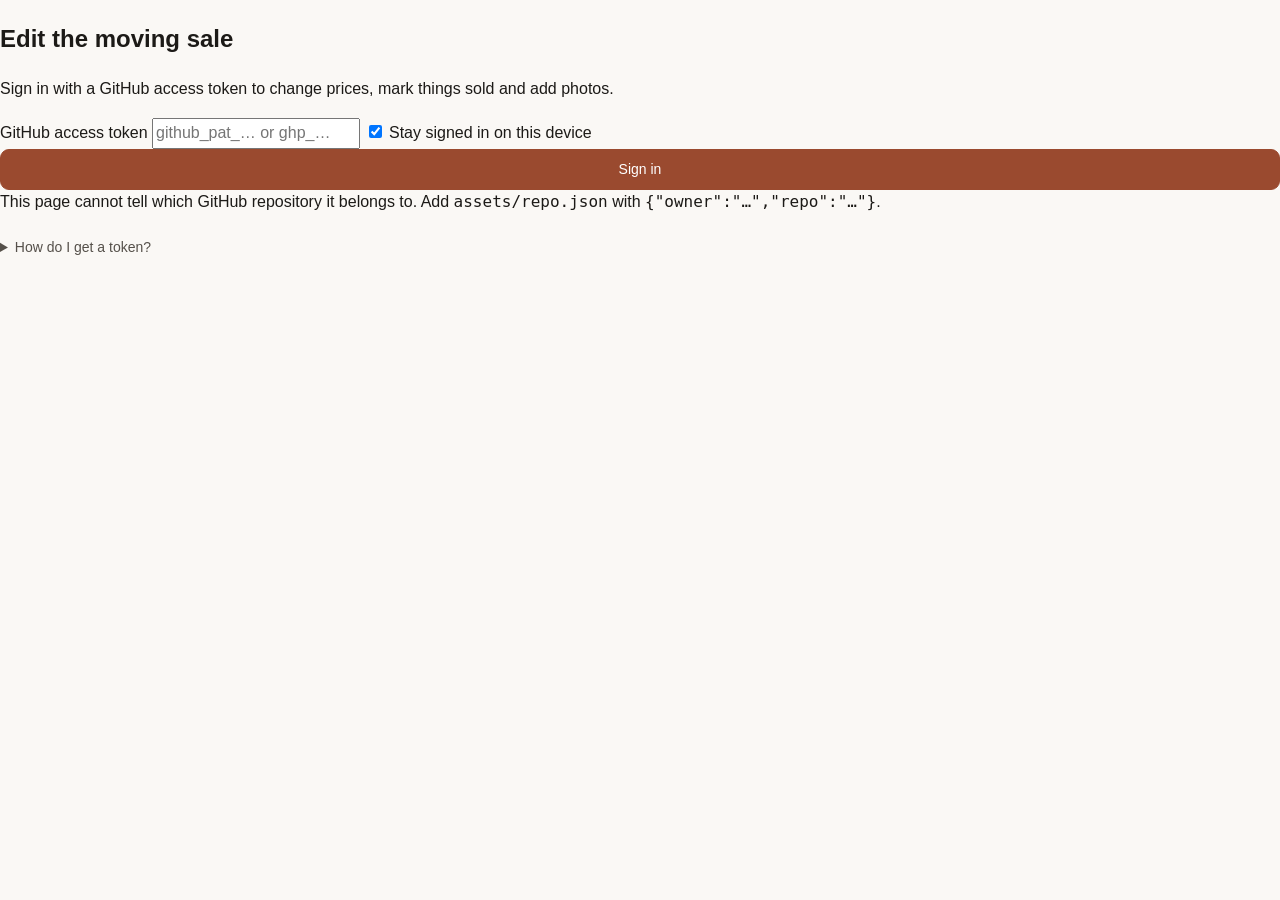
==== admin.html @ 58aaeb29 "Add 6 items, reprice listing, support per-item crops Photos: crib, changing table, nursery rocker, a" ====
<!doctype html>
<html lang="en">
<head>
<meta charset="utf-8">
<meta name="viewport" content="width=device-width, initial-scale=1">
<title>Edit listing · Moving Sale</title>
<meta name="robots" content="noindex, nofollow">
<link rel="icon" href="data:image/svg+xml,<svg xmlns='http://www.w3.org/2000/svg' viewBox='0 0 100 100'><text y='.9em' font-size='90'>🔧</text></svg>">
<link rel="stylesheet" href="assets/style.css?v=3">
<link rel="stylesheet" href="assets/admin.css?v=2">
</head>
<body>

<!-- ============ SIGN-IN GATE ============ -->
<section class="gate" id="gate">
  <div class="panel">
    <h2>Edit the moving sale</h2>
    <p class="lede">Sign in with a GitHub access token to change prices, mark things sold and add photos.</p>

    <label class="field">
      <span>GitHub access token</span>
      <input type="password" id="tokenInput" placeholder="github_pat_… or ghp_…" autocomplete="off" spellcheck="false">
    </label>
    <label class="checkline" style="margin-bottom:16px">
      <input type="checkbox" id="rememberToken" checked>
      Stay signed in on this device
    </label>
    <button class="btn primary" id="signInBtn" style="width:100%">Sign in</button>
    <div id="gateMsg"></div>

    <details style="margin-top:22px">
      <summary style="cursor:pointer;font-size:14px;color:var(--ink-2)">How do I get a token?</summary>
      <ol class="hint" style="line-height:1.7;padding-left:20px;margin-top:10px">
        <li>Go to <a id="patLink" href="https://github.com/settings/personal-access-tokens/new" target="_blank" rel="noopener">GitHub → fine-grained tokens → Generate new token</a>.</li>
        <li>Give it any name, e.g. <em>moving sale</em>, and an expiry (a year is fine).</li>
        <li>Under <strong>Repository access</strong> pick <strong>Only select repositories</strong> → this site's repo.</li>
        <li>Under <strong>Permissions → Repository permissions</strong>, set <strong>Contents</strong> to <strong>Read and write</strong>.</li>
        <li>Generate it, copy the token, and paste it above. It is stored only in this browser and sent only to github.com.</li>
      </ol>
    </details>
  </div>
</section>

<!-- ============ EDITOR ============ -->
<div id="editor" hidden>
  <header class="admin-head">
    <div class="wrap">
      <h1>Edit listing</h1>
      <span class="who" id="whoami"></span>
      <a class="btn" href="index.html" target="_blank" rel="noopener" style="flex:0 0 auto">View site ↗</a>
      <button class="btn" id="signOutBtn" style="flex:0 0 auto">Sign out</button>
    </div>
  </header>

  <main class="wrap" style="padding-bottom:20px">
    <div id="topMsg"></div>

    <section class="section">
      <h2>Page details</h2>
      <p class="sub">Shown at the top of the public page.</p>
      <div class="panel">
        <label class="field"><span>Headline</span><input type="text" id="cfgTitle"></label>
        <label class="field"><span>Subtitle</span><input type="text" id="cfgSubtitle"></label>
        <label class="field"><span>Availability</span><input type="text" id="cfgAvail" placeholder="Many items available early October…"></label>
        <label class="field"><span>Note to buyers</span><textarea id="cfgNote" rows="2"></textarea></label>
        <div class="three-col">
          <label class="field"><span>Your name</span><input type="text" id="cfgName"></label>
          <label class="field"><span>Email</span><input type="email" id="cfgEmail" placeholder="guy@example.com"></label>
          <label class="field"><span>Phone (for texts)</span><input type="tel" id="cfgPhone" placeholder="+1 917 555 0123"></label>
        </div>
        <p class="hint">Type these normally. They are stored scrambled in the repo so search engines and address harvesters don't pick them up, and unscrambled again when the page loads. Leave either blank to hide it.</p>
      </div>
    </section>

    <section class="section">
      <h2>Items <span id="itemCount" style="color:var(--ink-3);font-family:var(--sans);font-size:14px;font-weight:400"></span></h2>
      <p class="sub">Click a row to open it. Photos are resized automatically before upload.</p>
      <div id="itemList"></div>
      <button class="btn" id="addItemBtn" style="width:100%">+ Add an item</button>
    </section>
  </main>

  <div class="savebar">
    <div class="wrap">
      <span class="status-text" id="saveStatus">No unsaved changes</span>
      <button class="btn" id="reloadBtn">Discard &amp; reload</button>
      <button class="btn primary wide" id="saveBtn" disabled>Save changes</button>
    </div>
  </div>
</div>

<input type="file" id="filePicker" accept="image/*" multiple hidden>

<script src="assets/admin.js?v=3"></script>
</body>
</html>
---- assets/style.css ----
/* ---------- tokens ---------- */
:root {
  --bg:          #faf8f5;
  --bg-raised:   #ffffff;
  --bg-sunken:   #f1ede7;
  --ink:         #1c1a17;
  --ink-2:       #55504a;
  --ink-3:       #8b847c;
  --line:        #e2dcd3;
  --line-strong: #cfc7bb;
  --accent:      #9a4a2f;
  --accent-ink:  #ffffff;
  --good:        #2f6b46;
  --warn:        #9a6b12;
  --shadow-sm:   0 1px 2px rgba(28,26,23,.06), 0 2px 6px rgba(28,26,23,.05);
  --shadow-md:   0 2px 4px rgba(28,26,23,.07), 0 12px 28px rgba(28,26,23,.09);
  --radius:      14px;
  --serif: "Iowan Old Style", "Palatino Linotype", Palatino, Georgia, serif;
  --sans: -apple-system, BlinkMacSystemFont, "Segoe UI", Inter, Roboto, Helvetica, Arial, sans-serif;
  color-scheme: light;
}
@media (prefers-color-scheme: dark) {
  :root:not([data-theme="light"]) {
    --bg:          #16151a;
    --bg-raised:   #201f25;
    --bg-sunken:   #121116;
    --ink:         #f0ece6;
    --ink-2:       #b5aea5;
    --ink-3:       #837c74;
    --line:        #322f38;
    --line-strong: #454150;
    --accent:      #e0805e;
    --accent-ink:  #1a1013;
    --good:        #6fc08e;
    --warn:        #d9ab52;
    --shadow-sm:   0 1px 2px rgba(0,0,0,.4);
    --shadow-md:   0 2px 4px rgba(0,0,0,.35), 0 12px 28px rgba(0,0,0,.45);
    color-scheme: dark;
  }
}
:root[data-theme="dark"] {
  --bg:#16151a; --bg-raised:#201f25; --bg-sunken:#121116;
  --ink:#f0ece6; --ink-2:#b5aea5; --ink-3:#837c74;
  --line:#322f38; --line-strong:#454150;
  --accent:#e0805e; --accent-ink:#1a1013; --good:#6fc08e; --warn:#d9ab52;
  --shadow-sm:0 1px 2px rgba(0,0,0,.4);
  --shadow-md:0 2px 4px rgba(0,0,0,.35), 0 12px 28px rgba(0,0,0,.45);
  color-scheme: dark;
}

* { box-sizing: border-box; }
html { -webkit-text-size-adjust: 100%; }
body {
  margin: 0;
  background: var(--bg);
  color: var(--ink);
  font-family: var(--sans);
  font-size: 16px;
  line-height: 1.55;
  -webkit-font-smoothing: antialiased;
}
img { max-width: 100%; display: block; }
a { color: inherit; }
button, input, textarea, select { font: inherit; color: inherit; }

.wrap { max-width: 1180px; margin: 0 auto; padding: 0 20px; }

/* ---------- header ---------- */
.site-head {
  border-bottom: 1px solid var(--line);
  background: var(--bg-raised);
}
.site-head .wrap { padding-top: 40px; padding-bottom: 32px; }
.eyebrow {
  font-size: 12px; letter-spacing: .14em; text-transform: uppercase;
  color: var(--accent); font-weight: 600; margin: 0 0 10px;
}
h1.title {
  font-family: var(--serif);
  font-size: clamp(30px, 5vw, 46px);
  line-height: 1.1; margin: 0 0 12px; font-weight: 600; letter-spacing: -.01em;
}
.subtitle { margin: 0; color: var(--ink-2); font-size: 17px; max-width: 60ch; }
.note {
  margin: 18px 0 0; padding: 12px 14px;
  background: var(--bg-sunken); border: 1px solid var(--line);
  border-radius: 10px; font-size: 14.5px; color: var(--ink-2); max-width: 60ch;
}
/* Timing is the thing buyers need first, so it sits above the logistics note
   in its own callout rather than buried in the same paragraph. */
.note-avail {
  margin-bottom: 8px; color: var(--ink); font-weight: 500;
  border-left: 3px solid var(--accent);
}

/* ---------- toolbar ---------- */
.toolbar {
  position: sticky; top: 0; z-index: 20;
  background: color-mix(in srgb, var(--bg) 88%, transparent);
  backdrop-filter: saturate(1.6) blur(10px);
  border-bottom: 1px solid var(--line);
}
.toolbar .wrap {
  display: flex; align-items: center; gap: 10px;
  padding-top: 12px; padding-bottom: 12px; flex-wrap: wrap;
}
.count { color: var(--ink-3); font-size: 14px; margin-right: auto; font-variant-numeric: tabular-nums; }
.chip {
  border: 1px solid var(--line-strong); background: var(--bg-raised);
  color: var(--ink-2); border-radius: 999px; padding: 6px 14px;
  font-size: 14px; cursor: pointer; transition: .15s;
  white-space: nowrap;
}
.chip:hover { border-color: var(--ink-3); color: var(--ink); }
.chip[aria-pressed="true"], .chip.on {
  background: var(--ink); color: var(--bg); border-color: var(--ink);
}

/* ---------- grid ---------- */
.grid {
  display: grid; gap: 26px;
  grid-template-columns: repeat(auto-fill, minmax(272px, 1fr));
  padding: 34px 0 80px;
}
.card {
  background: var(--bg-raised);
  border: 1px solid var(--line);
  border-radius: var(--radius);
  overflow: hidden;
  box-shadow: var(--shadow-sm);
  display: flex; flex-direction: column;
  transition: box-shadow .2s, transform .2s, border-color .2s;
}
.card:hover { box-shadow: var(--shadow-md); transform: translateY(-2px); border-color: var(--line-strong); }

.thumb {
  position: relative; aspect-ratio: 4 / 3;
  background: var(--bg-sunken); cursor: zoom-in; border: 0; padding: 0; width: 100%;
  display: block; overflow: hidden;
}
.thumb img { width: 100%; height: 100%; object-fit: cover; transition: transform .35s ease; }
.card:hover .thumb img { transform: scale(1.03); }
.thumb .placeholder {
  position: absolute; inset: 0; display: grid; place-items: center;
  color: var(--ink-3); font-size: 13px; gap: 6px; text-align: center;
}
.thumb .placeholder svg { opacity: .5; }
.badge-count {
  position: absolute; right: 10px; bottom: 10px;
  background: rgba(0,0,0,.62); color: #fff; font-size: 12px;
  padding: 3px 9px; border-radius: 999px; backdrop-filter: blur(4px);
  font-variant-numeric: tabular-nums;
}
.status-tag {
  position: absolute; left: 10px; top: 10px;
  font-size: 11px; font-weight: 700; letter-spacing: .1em; text-transform: uppercase;
  padding: 5px 10px; border-radius: 6px; color: #fff;
}
.status-tag.sold    { background: #b0281f; }
.status-tag.pending { background: var(--warn); color: #1c1a17; }

.card.is-sold .thumb img { filter: grayscale(1); opacity: .5; }
.card.is-sold { opacity: .82; }

.body { padding: 16px 17px 18px; display: flex; flex-direction: column; gap: 9px; flex: 1; }
.row-1 { display: flex; align-items: baseline; gap: 12px; }
.name { font-family: var(--serif); font-size: 19px; font-weight: 600; margin: 0; line-height: 1.25; flex: 1; }
.price {
  font-size: 18px; font-weight: 600; white-space: nowrap;
  font-variant-numeric: tabular-nums; color: var(--ink);
}
.card.is-sold .price { text-decoration: line-through; color: var(--ink-3); }
.meta { display: flex; flex-wrap: wrap; gap: 6px; }
.pill {
  font-size: 12px; color: var(--ink-2); background: var(--bg-sunken);
  border: 1px solid var(--line); border-radius: 6px; padding: 2px 8px;
}
.desc { margin: 0; font-size: 14.5px; color: var(--ink-2); }
.actions { margin-top: auto; padding-top: 6px; display: flex; gap: 8px; }
.btn {
  flex: 1; text-align: center; text-decoration: none;
  border: 1px solid var(--line-strong); background: var(--bg-raised);
  border-radius: 9px; padding: 9px 12px; font-size: 14px; font-weight: 500;
  cursor: pointer; transition: .15s; color: var(--ink);
}
.btn:hover { background: var(--bg-sunken); border-color: var(--ink-3); }
.btn.primary { background: var(--accent); border-color: var(--accent); color: var(--accent-ink); }
.btn.primary:hover { filter: brightness(1.08); background: var(--accent); }
.btn:disabled { opacity: .45; cursor: not-allowed; }

.empty {
  padding: 80px 20px; text-align: center; color: var(--ink-3);
  grid-column: 1 / -1;
}

/* ---------- lightbox ---------- */
.lb {
  position: fixed; inset: 0; z-index: 100;
  background: rgba(12,11,10,.94);
  display: grid; grid-template-rows: auto 1fr auto;
  opacity: 0; pointer-events: none; transition: opacity .2s;
}
.lb.open { opacity: 1; pointer-events: auto; }
.lb-head {
  display: flex; align-items: center; gap: 14px;
  padding: 14px 18px; color: #f2efe9;
}
.lb-title { font-family: var(--serif); font-size: 17px; margin: 0; }
.lb-price { margin-left: auto; font-variant-numeric: tabular-nums; font-size: 16px; opacity: .85; }
.lb-close {
  background: rgba(255,255,255,.12); border: 0; color: #fff;
  width: 36px; height: 36px; border-radius: 50%; cursor: pointer; font-size: 20px; line-height: 1;
}
.lb-close:hover { background: rgba(255,255,255,.24); }
.lb-stage { position: relative; display: grid; place-items: center; overflow: hidden; padding: 0 12px; }
.lb-stage img { max-width: 100%; max-height: 100%; object-fit: contain; border-radius: 6px; }
.lb-nav {
  position: absolute; top: 50%; transform: translateY(-50%);
  background: rgba(255,255,255,.12); border: 0; color: #fff;
  width: 46px; height: 46px; border-radius: 50%; cursor: pointer; font-size: 22px;
}
.lb-nav:hover { background: rgba(255,255,255,.26); }
.lb-nav.prev { left: 14px; } .lb-nav.next { right: 14px; }
.lb-foot { padding: 12px 18px 20px; display: flex; justify-content: center; gap: 8px; }
.dot { width: 7px; height: 7px; border-radius: 50%; background: rgba(255,255,255,.32); border: 0; padding: 0; cursor: pointer; }
.dot.on { background: #fff; }

/* ---------- footer ---------- */
.site-foot {
  border-top: 1px solid var(--line); background: var(--bg-raised);
  padding: 34px 0; color: var(--ink-3); font-size: 14px;
}
.site-foot a { color: var(--ink-2); }

@media (max-width: 600px) {
  .grid { gap: 18px; grid-template-columns: repeat(auto-fill, minmax(240px, 1fr)); }
  .site-head .wrap { padding-top: 28px; padding-bottom: 24px; }
}

/* contact details at the top of the page */
.contact-line {
  margin: 14px 0 0; padding: 13px 16px; max-width: 60ch;
  background: color-mix(in srgb, var(--accent) 9%, var(--bg-raised));
  border: 1px solid color-mix(in srgb, var(--accent) 30%, transparent);
  border-radius: 10px; font-size: 15px; color: var(--ink);
}
.contact-line strong { font-weight: 600; }
.contact-line a {
  color: var(--accent); font-weight: 600;
  text-decoration-thickness: 1px; text-underline-offset: 2px; white-space: nowrap;
}
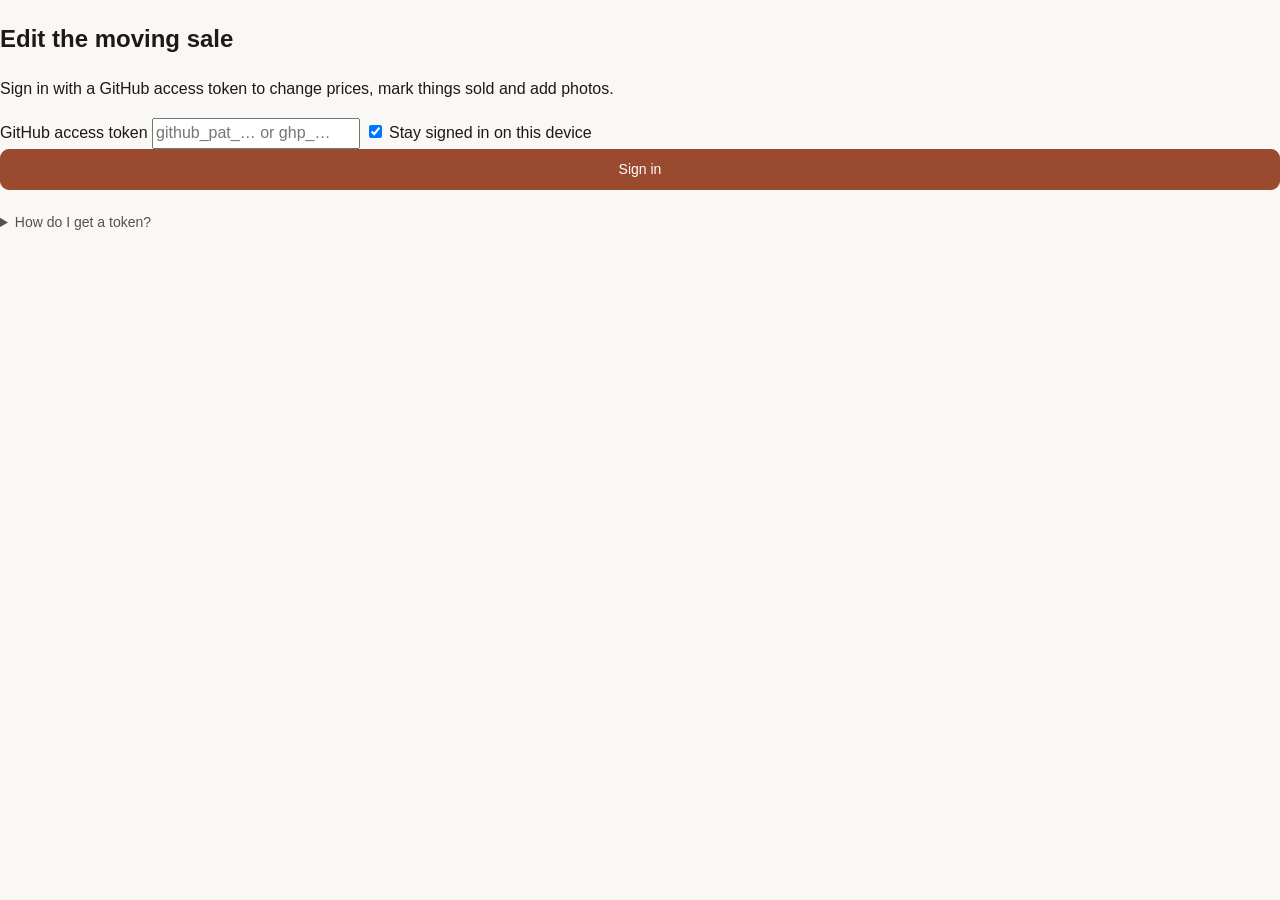
==== commit e6a0d5e6: "Point the editor and README at the new repo owner The repository moved from rothblum/moving-sale to " ====
--- a/admin.html
+++ b/admin.html
@@ -91,6 +91,6 @@
 
 <input type="file" id="filePicker" accept="image/*" multiple hidden>
 
-<script src="assets/admin.js?v=3"></script>
+<script src="assets/admin.js?v=4"></script>
 </body>
 </html>
